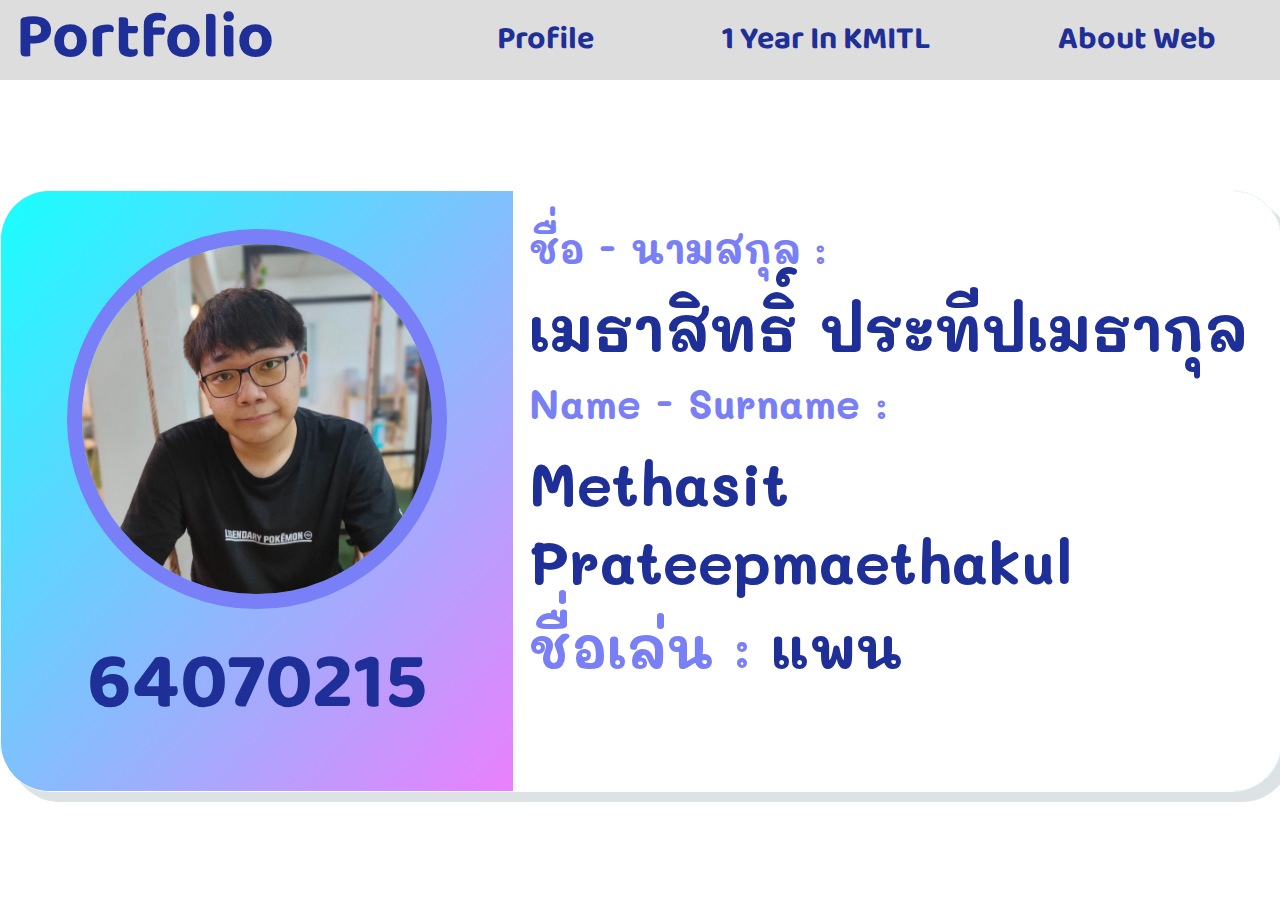
==== index.html @ 76429845 "first commit" ====
<!DOCTYPE html>
<html lang="en">
<head>
    <meta charset="UTF-8">
    <meta http-equiv="X-UA-Compatible" content="IE=edge">
    <meta name="viewport" content="width=device-width, initial-scale=1.0">
    <link rel="preconnect" href="https://fonts.googleapis.com">
    <link rel="preconnect" href="https://fonts.gstatic.com" crossorigin>
    <link href="https://fonts.googleapis.com/css2?family=Baloo+Da+2:wght@700&display=swap" rel="stylesheet">
    <link href="https://fonts.googleapis.com/css2?family=Pattaya&display=swap" rel="stylesheet">
    <link href="https://fonts.googleapis.com/css2?family=Mali:wght@600&display=swap" rel="stylesheet">
    <link rel="stylesheet" href="https://use.fontawesome.com/releases/v5.6.3/css/all.css" integrity="sha384-UHRtZLI+pbxtHCWp1t77Bi1L4ZtiqrqD80Kn4Z8NTSRyMA2Fd33n5dQ8lWUE00s/" crossorigin="anonymous">
    <link rel="stylesheet" type="text/css" href="style_index.css"/>
    <title>portfolio</title>
</head>
<body>
    <nav>
        <div class="site">
            <h1 id="header">Portfolio</h1>
        </div>
        <div class="nav-items">
            <a class="nav_a"href="index.html">Profile</a>
            <a class="nav_a"href="page/1year.html">1 Year In KMITL</a>
            <a class="nav_a"href="page/aboutweb.html">About Web</a>
        </div>
    </nav>
    <div id="profile" class="canvas">
        <div class="side-left">
            <div>
                <img class="picture" src="img/IMG_4664.jpg">
                <h1 class="numid">64070215</h1>
            </div>
        </div>
        <div class="side-right">
            <div>
                <h1 class="name_top">ชื่อ - นามสกุล : <br><p>เมธาสิทธิ์ ประทีปเมธากุล</p></h1>
                <h1 class="name">Name - Surname : <br><p>Methasit Prateepmaethakul</p></h1>
                <h1 class="nickname">ชื่อเล่น : <span>แพน</span></h1>
                <div id="social">
                    <a href="https://www.instagram.com/mth_pan/">
                        <i class="fab fa-instagram">
                        </i>
                    </a>
                    <a href="https://www.facebook.com/pan.mth/">
                        <i class="fab fa-facebook">
                        </i>
                    </a>
                    <a href="https://github.com/llmthpanll">
                        <i class="fab fa-github">
                        </i>
                    </a>
                </div>
            </div>
        </div>
    </div>
</body>
</html>
---- style_index.css ----
body{
    --ci1:hsla(196, 86%, 72%, 1);
    --ci2:hsla(237, 88%, 72%, 1);
    --ci3:hsla(180, 69%, 58%, 1);
    --ci4:hsla(200, 85%, 52%, 1);
    --ci5:hsla(232, 66%, 36%, 1);
    width: 100%;
    height: 100%;
    margin:0;
    background-color: #fff;
    display: flex;
    justify-content: center;
    align-items: center;
    text-align: center;
}
nav{
    height:80px;
    width: 100%;
    background-color: #ddd;
    display:flex;
    position: absolute;
    top: 0%;
    align-items:center;
    justify-content:space-between;
    box-sizing:border-box;
    /* box-shadow:0px 5px 10px #0008; */
    font-family: 'Baloo Da 2', cursive;
}
#header{
    color: var(--ci5);
    font-family: 'Baloo Da 2', cursive;
    font-size: 4em;
    margin: 0 0 0 0;
}
.site{
    /* width:4rem; */
    margin-left:1rem;
}
.nav-items{
    height:100%;
    width:calc(100% - 5rem);
    display:flex;
    justify-content:flex-end;
}
.nav_a{
    height:100%;
    display:inline-flex;
    align-items:center;
    padding:0 2em ;
    font-weight:bold;
    transition:all .2s;
    text-decoration:none;
    color:var(--ci5);
    font-size: 2em;
}
.nav_a:hover{
    color:var(--ci2);
    background:var(--ci1);
}

.canvas{
    position: absolute;
    left: calc((100% - 1280px) / 2);
    top: calc(((100% - 600px) / 2) + 40px);
    width: 1280px;
    height: 600px;
    display: flex;
    border-radius: 50px;
    border: .11px solid white;
    z-index: 100;
    background:blue;
    overflow:hidden;
    box-shadow:10px 10px 0px #0232;
    margin:auto;
    margin-bottom:5em;
    transition:all .3s;
}
.side-left{
    background:linear-gradient(to bottom right, #18FFFF , #EA80FC);
    width:40%;
    justify-content:center;
    align-items:center;
    display:flex;
    text-align:center;
}
.side-right{
    background:white;
    color:var(--ci2);
    width:60%;
    padding:1em;
    box-sizing:border-box;
    display:flex;
    text-align: left;
}

#profile{
    background-color: var(--ci1);
}

#oneyear{
    background-color: var(--ci2);
}

#aboutweb{
    background-color: var(--ci5);
}

.picture{
    width: 350px;
    height: 350px;
    border-radius: 50%;
    border: 15px solid var(--ci2);
    transition: all 0.5s;
}
.picture:hover{
    transform: rotate(-10deg);
    transition: all 0.5s;
    border: 15px solid var(--ci3);
}
.numid{
    font-size: 5em;
    font-family: 'Baloo Da 2', cursive;
    margin: 0 0 0 0;
    padding-top: 5px;
    color: var(--ci5);
}
#social{
    width: auto;
    height: auto;
    font-size: 5em;
    margin-top: 10px;
}
#social a{
    padding: 0 5px 0 5px;
    text-decoration:none;
    transition: all 0.2s;
}
i:hover{
    opacity: 0.7;
    transition: all 0.2s;
}
.name{
    margin: 0;
    font-size: 2.5em;
    font-family: 'Mali', cursive;
}
.name_top{
    margin:15px 0px 0px 0px;
    font-size: 2.5em;
    font-family: 'Mali', cursive;
}
.nickname{
    margin: 0;
    font-size: 3.5em;
    font-family: 'Mali', cursive;
}
p{
    font-size: 60px;
    margin: 15px 0px 10px 0px;
    color: var(--ci5);
}
span{
    color: var(--ci5);
}
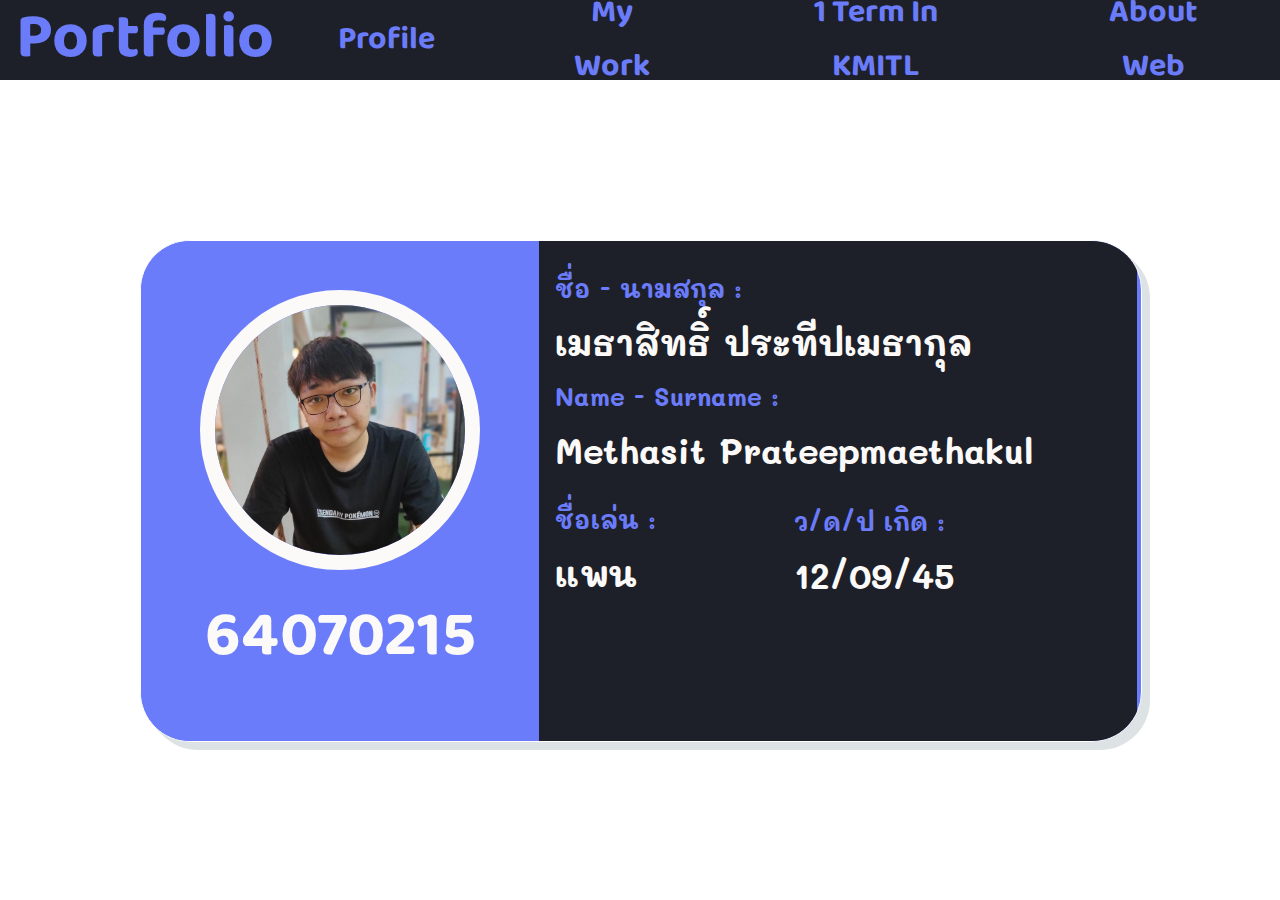
==== commit 64527ff3: "full2" ====
--- a/index.html
+++ b/index.html
@@ -20,8 +20,9 @@
         </div>
         <div class="nav-items">
             <a class="nav_a"href="index.html">Profile</a>
-            <a class="nav_a"href="page/1year.html">1 Year In KMITL</a>
-            <a class="nav_a"href="page/aboutweb.html">About Web</a>
+            <a class="nav_a"href="work.html">My Work</a>
+            <a class="nav_a"href="1term.html">1 Term In KMITL</a>
+            <a class="nav_a"href="aboutweb.html">About Web</a>
         </div>
     </nav>
     <div id="profile" class="canvas">
@@ -33,25 +34,32 @@
         </div>
         <div class="side-right">
             <div>
-                <h1 class="name_top">ชื่อ - นามสกุล : <br><p>เมธาสิทธิ์ ประทีปเมธากุล</p></h1>
-                <h1 class="name">Name - Surname : <br><p>Methasit Prateepmaethakul</p></h1>
-                <h1 class="nickname">ชื่อเล่น : <span>แพน</span></h1>
+                <h1 id="name" class="name_top">ชื่อ - นามสกุล : <p>เมธาสิทธิ์ ประทีปเมธากุล</p></h1>
+                <h1 id="name" class="name">Name - Surname : <p>Methasit Prateepmaethakul</p></h1>
+                <div class="row">
+                    <div class="one">
+                        <h1 id="name" class="nickname">ชื่อเล่น : <p>แพน</p></h1>
+                    </div>
+                    <div class="two">
+                        <h1 id="name" class="dtae">ว/ด/ป เกิด : <p>12/09/45</p></h1>
+                    </div>
+                </div>
                 <div id="social">
-                    <a href="https://www.instagram.com/mth_pan/">
+                    <a target="_blank" href="https://www.facebook.com/pan.mth/">
+                        <i class="fab fa-facebook">
+                        </i>
+                    </a>
+                    <a target="_blank" href="https://www.instagram.com/mth_pan/">
                         <i class="fab fa-instagram">
                         </i>
                     </a>
-                    <a href="https://www.facebook.com/pan.mth/">
-                        <i class="fab fa-facebook">
-                        </i>
-                    </a>
-                    <a href="https://github.com/llmthpanll">
+                    <a target="_blank" href="https://github.com/llmthpanll">
                         <i class="fab fa-github">
                         </i>
                     </a>
                 </div>
             </div>
-        </div>
+        </div>\
     </div>
 </body>
 </html>--- a/style_index.css
+++ b/style_index.css
@@ -1,9 +1,8 @@
 body{
-    --ci1:hsla(196, 86%, 72%, 1);
-    --ci2:hsla(237, 88%, 72%, 1);
-    --ci3:hsla(180, 69%, 58%, 1);
-    --ci4:hsla(200, 85%, 52%, 1);
-    --ci5:hsla(232, 66%, 36%, 1);
+    --c1:hsla(45, 100%, 81%, 1);
+    --c2:hsla(229, 16%, 14%, 1);
+    --c3:hsla(30, 33%, 98%, 1);
+    --c4:hsla(233, 93%, 70%, 1);
     width: 100%;
     height: 100%;
     margin:0;
@@ -16,24 +15,22 @@
 nav{
     height:80px;
     width: 100%;
-    background-color: #ddd;
+    background-color: var(--c2);
     display:flex;
     position: absolute;
     top: 0%;
     align-items:center;
     justify-content:space-between;
     box-sizing:border-box;
-    /* box-shadow:0px 5px 10px #0008; */
     font-family: 'Baloo Da 2', cursive;
 }
 #header{
-    color: var(--ci5);
+    color: var(--c4);
     font-family: 'Baloo Da 2', cursive;
     font-size: 4em;
     margin: 0 0 0 0;
 }
 .site{
-    /* width:4rem; */
     margin-left:1rem;
 }
 .nav-items{
@@ -50,33 +47,61 @@
     font-weight:bold;
     transition:all .2s;
     text-decoration:none;
-    color:var(--ci5);
+    color:var(--c4);
     font-size: 2em;
 }
 .nav_a:hover{
-    color:var(--ci2);
-    background:var(--ci1);
+    color:var(--c4);
+    background:var(--c3);
+}
+
+#profile{
+    background-color: var(--c4);
+}
+
+#work{
+    background-color: var(--c4);
+}
+
+#oneyear{
+    background-color: var(--c4);
+}
+
+#aboutweb{
+    background-color: var(--c4);
 }
 
 .canvas{
+    --wid: 1000px;
+    --hei: 500px;
     position: absolute;
-    left: calc((100% - 1280px) / 2);
-    top: calc(((100% - 600px) / 2) + 40px);
-    width: 1280px;
-    height: 600px;
+    left: calc((100% - var(--wid)) / 2);
+    top: calc(((100% - var(--hei)) / 2) + 40px);
+    width: var(--wid);
+    height: var(--hei);
     display: flex;
     border-radius: 50px;
     border: .11px solid white;
     z-index: 100;
     background:blue;
     overflow:hidden;
-    box-shadow:10px 10px 0px #0232;
+    box-shadow:8px 8px 0px #0232;
     margin:auto;
     margin-bottom:5em;
     transition:all .3s;
+    animation: start 1s linear;
+}
+
+@keyframes start{
+    from{
+        opacity: 0;
+    }
+    to{
+        opacity: 1;
+    }
 }
 .side-left{
-    background:linear-gradient(to bottom right, #18FFFF , #EA80FC);
+    background-color: var(--c4);
     width:40%;
     justify-content:center;
     align-items:center;
@@ -84,81 +109,76 @@
     text-align:center;
 }
 .side-right{
-    background:white;
-    color:var(--ci2);
+    background:var(--c2);
+    color:var(--c4);
     width:60%;
     padding:1em;
     box-sizing:border-box;
     display:flex;
     text-align: left;
-}
-
-#profile{
-    background-color: var(--ci1);
-}
-
-#oneyear{
-    background-color: var(--ci2);
-}
-
-#aboutweb{
-    background-color: var(--ci5);
+    
 }
 
 .picture{
-    width: 350px;
-    height: 350px;
+    width: 250px;
+    height: 250px;
     border-radius: 50%;
-    border: 15px solid var(--ci2);
+    border: 15px solid var(--c3);
     transition: all 0.5s;
 }
 .picture:hover{
-    transform: rotate(-10deg);
+    transform: scale(1.1) rotate(-10deg);
     transition: all 0.5s;
-    border: 15px solid var(--ci3);
+    border: 15px solid var(--c2);
 }
 .numid{
-    font-size: 5em;
+    font-size: 4em;
     font-family: 'Baloo Da 2', cursive;
     margin: 0 0 0 0;
-    padding-top: 5px;
-    color: var(--ci5);
+    padding-top: 10px;
+    color: var(--c3);
+}
+#name{
+    font-size: 25px;
+    font-family: 'Mali', cursive;
+}
+.name{
+    margin: 0;
+}
+.name_top{
+    margin:15px 0px 0px 0px;
+}
+.nickname{
+    margin:15px 0px 15px 0px;
+}
+p{
+    font-size: 35px;
+    margin: 15px 0px 15px 0px;
+    color: var(--c3);
+}
+.row{
+    display: flex;
+}
+.one{
+    width: 50%;
+}
+.two{
+    width: 50%;
 }
 #social{
-    width: auto;
+    width: auto;    
     height: auto;
-    font-size: 5em;
-    margin-top: 10px;
+    font-size: 3em;
+    margin:30px 0px 0px 0px;
+
 }
 #social a{
     padding: 0 5px 0 5px;
     text-decoration:none;
     transition: all 0.2s;
+    color: var(--c3);
 }
 i:hover{
-    opacity: 0.7;
+    opacity: 0.6;
     transition: all 0.2s;
-}
-.name{
-    margin: 0;
-    font-size: 2.5em;
-    font-family: 'Mali', cursive;
-}
-.name_top{
-    margin:15px 0px 0px 0px;
-    font-size: 2.5em;
-    font-family: 'Mali', cursive;
-}
-.nickname{
-    margin: 0;
-    font-size: 3.5em;
-    font-family: 'Mali', cursive;
-}
-p{
-    font-size: 60px;
-    margin: 15px 0px 10px 0px;
-    color: var(--ci5);
-}
-span{
-    color: var(--ci5);
 }